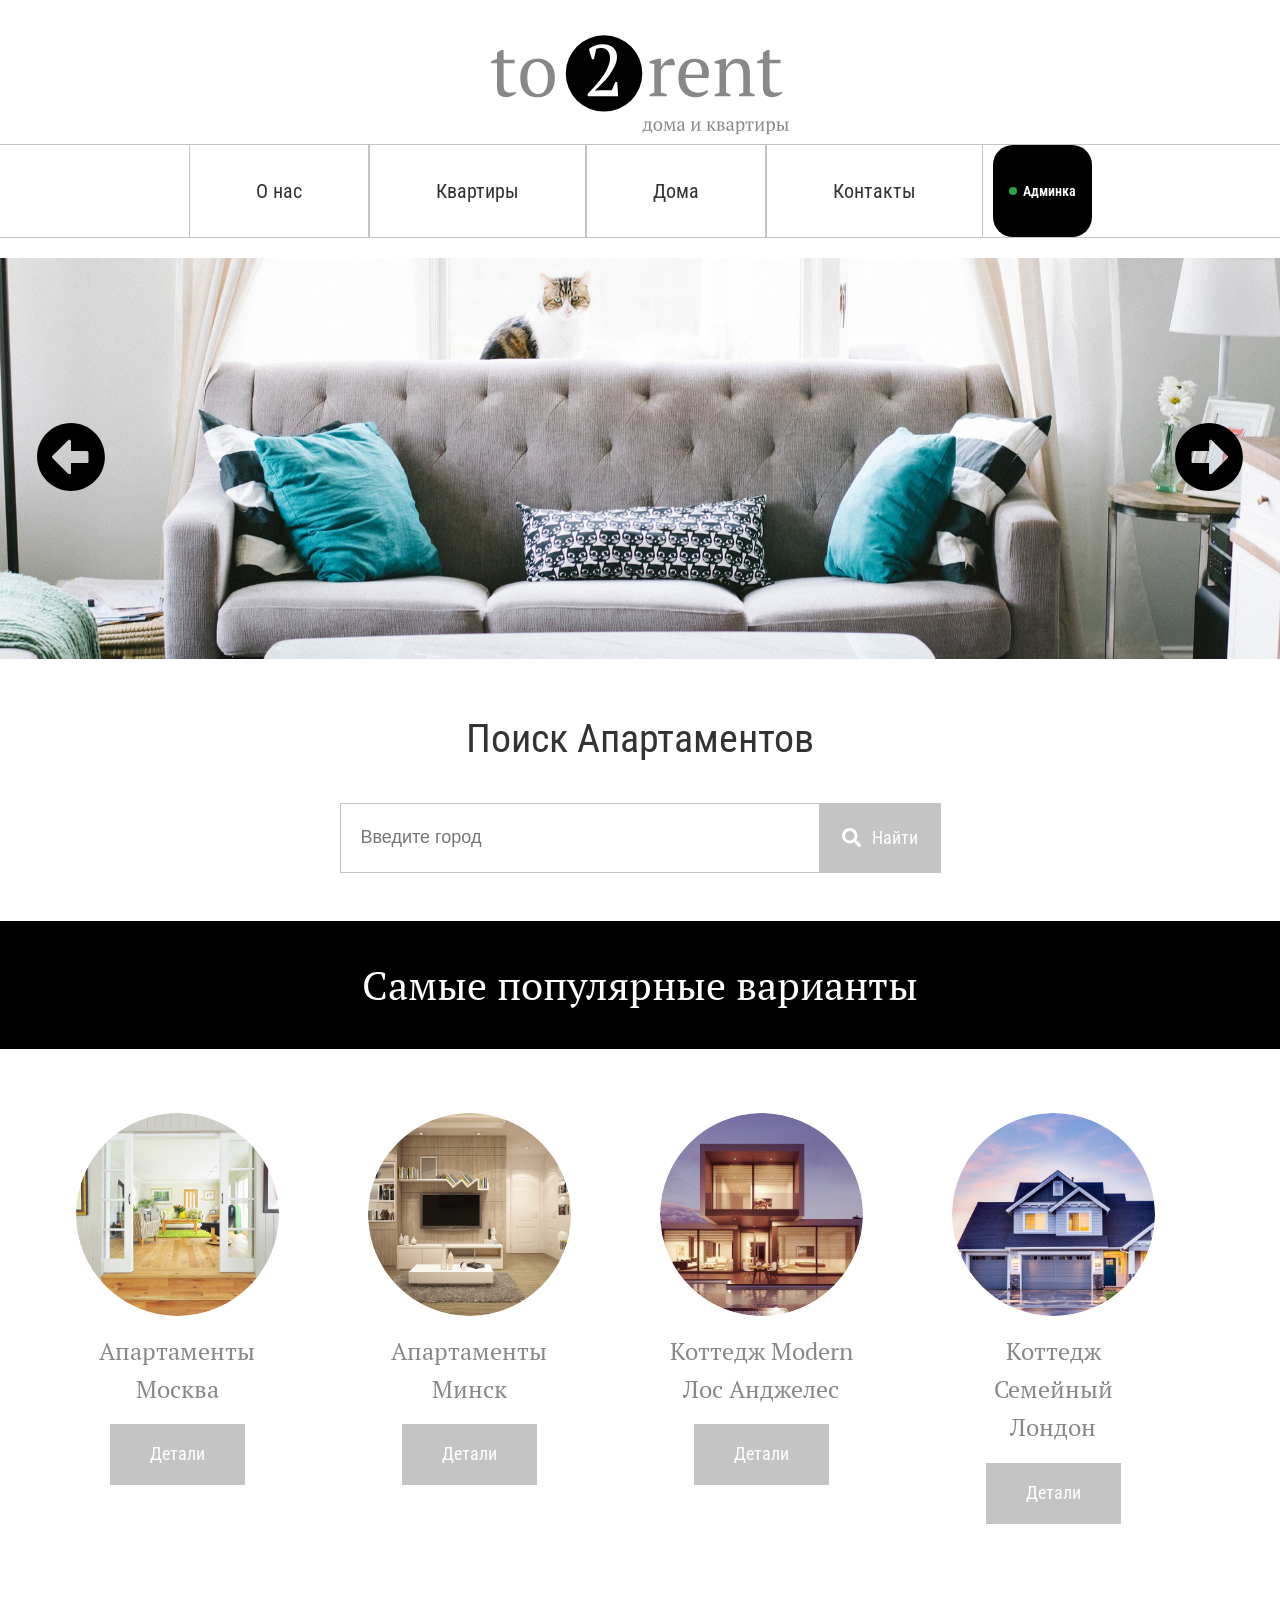
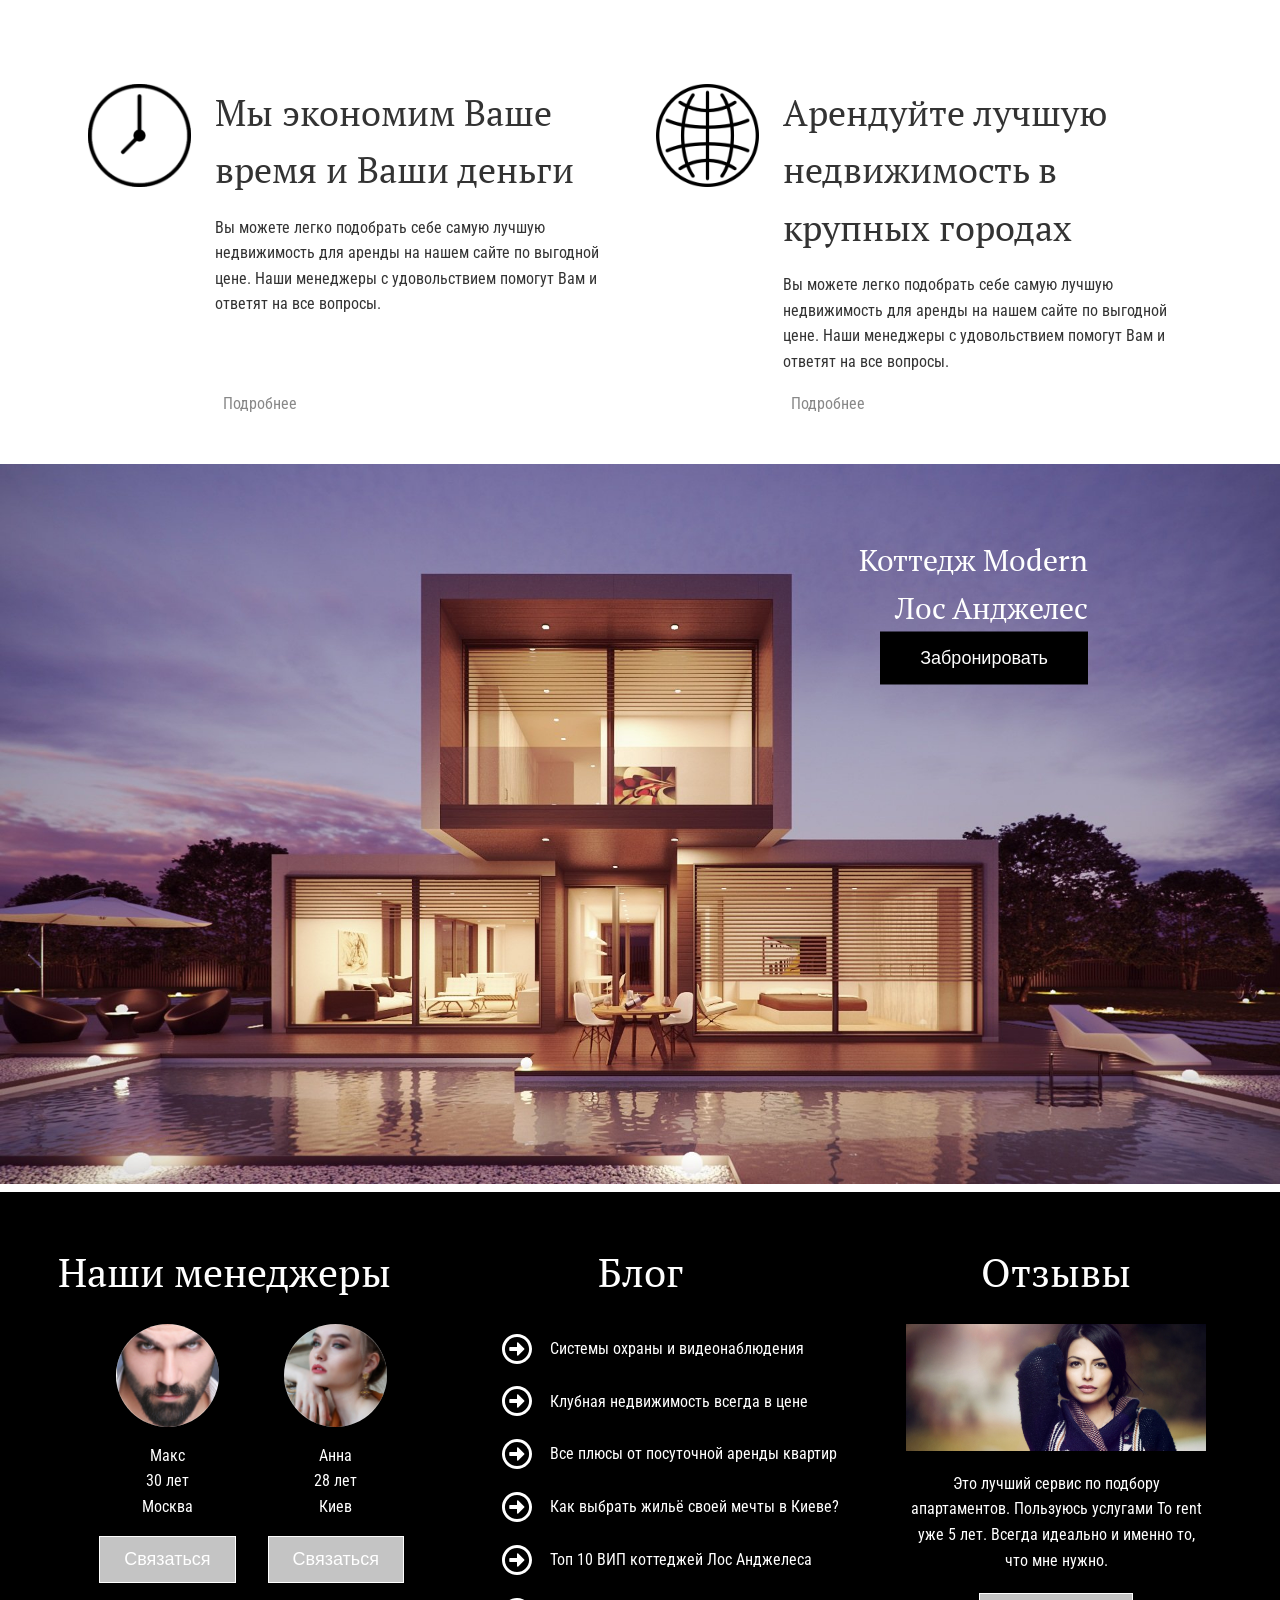
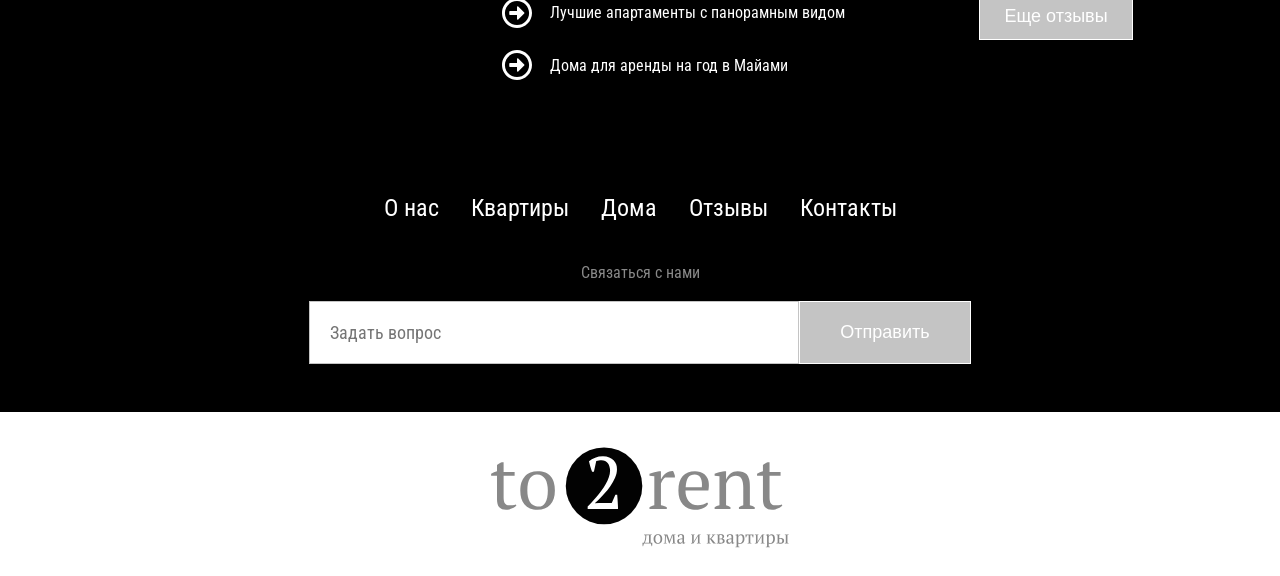
==== TO2RENT/index.html @ 05283715 "feat: complete real estate platform with C# ASP.NET Core microservice, PostgreSQL, Kafka, and Docker" ====
<!DOCTYPE html>
<html lang="ru">
<head>
    <meta charset="UTF-8">
    <meta name="viewport" content="width=device-width, initial-scale=1.0">
    <title>Домашняя страница</title>
    <link rel="stylesheet" href="Css/styles.css">
    <link rel="stylesheet" href="Css/interactive.css">
    <link rel="preconnect" href="https://fonts.googleapis.com">
    <link rel="preconnect" href="https://fonts.gstatic.com" crossorigin>
    <link href="https://fonts.googleapis.com/css2?family=PT+Serif:ital,wght@0,400;0,700;1,400;1,700&family=Roboto+Condensed:ital,wght@0,100..900;1,100..900&display=swap" rel="stylesheet">
</head>
<body>
    <header class="header">
        <a href="index.html" class="logo-link">
            <img src="Images/Logo.svg" alt="To Rent - Аренда недвижимости" class="logo">
        </a>
        <nav class="main-nav">
            <a href="Html-Pages/about.html" class="nav-link">О нас</a>
            <a href="Html-Pages/apartments.html" class="nav-link">Квартиры</a>
            <a href="Html-Pages/houses.html" class="nav-link">Дома</a>
            <a href="#contacts" class="nav-link">Контакты</a>
        </nav>
    </header>
    <main class="main-content">
        <section class="hero">
            <button class="slider-arrow slider-arrow--left" aria-label="Предыдущее изображение">
                <img src="Images/ArrLeft.svg" alt="">
            </button>
            <img src="Images/Terr1.jpg" alt="Аренда элитной недвижимости" class="hero-image" id="mainImage">
            <button class="slider-arrow slider-arrow--right" aria-label="Следующее изображение">
                <img src="Images/ArrRight.svg" alt="">
            </button>
        </section>
        <section class="search-section">
            <p class="section-title">Поиск Апартаментов</p>
            <div class="search-form">
                <input type="text" placeholder="Введите город" class="search-input">
                <button class="search-btn">Найти</button>
            </div>
        </section>
        <section class="popular-section">
            <h2 class="section-title section-title--dark">Самые популярные варианты</h2>
            <div class="properties-grid">
                <div class="property-card">
                    <div class="property-image-wrapper">
                        <img src="Images/Ellipse_1.jpg" alt="Апартаменты в Москве" class="property-image">
                    </div>
                    <h3 class="property-title">Апартаменты Москва</h3>
                    <a href="Html-Pages/about_home_mos.html" class="btn">Детали</a>
                </div>

                <div class="property-card">
                    <div class="property-image-wrapper">
                        <img src="Images/Ellipse_2.jpg" alt="Апартаменты в Киеве" class="property-image">
                    </div>
                    <h3 class="property-title">Апартаменты Минск</h3>
                    <a href="Html-Pages/about_home_min.html" class="btn">Детали</a>
                </div>

                <div class="property-card">
                    <div class="property-image-wrapper">
                        <img src="Images/Ellipse_4.jpg" alt="Современный коттедж в Лос Анджелесе" class="property-image">
                    </div>
                    <h3 class="property-title">Коттедж Modern Лос Анджелес</h3>
                    <a href="Html-Pages/about_house_los.html" class="btn">Детали</a>
                </div>

                <div class="property-card">
                    <div class="property-image-wrapper">
                        <img src="Images/Ellipse_3.jpg" alt="Семейный коттедж в Лондоне" class="property-image">
                    </div>
                    <h3 class="property-title">Коттедж Семейный Лондон</h3>
                    <a href="Html-Pages/about_house_lon.html" class="btn">Детали</a>
                </div>
            </div>
        </section>

        <section class="features-section">
            <div class="feature">
                <img src="Images/Clock.svg" alt="" class="feature-icon">
                <div class="feature-content">
                    <h3 class="feature-title">Мы экономим Ваше время и Ваши деньги</h3>
                    <p class="feature-text">Вы можете легко подобрать себе самую лучшую недвижимость для аренды на нашем сайте по выгодной цене. Наши менеджеры с удовольствием помогут Вам и ответят на все вопросы.</p>
                    <a href="Html-Pages/about.html" class="feature-link">
                        <img src="Images/Arrow.svg" alt="">
                        <span>Подробнее</span>
                    </a>
                </div>
            </div>
            
            <div class="feature">
                <img src="Images/World.svg" alt="" class="feature-icon">
                <div class="feature-content">
                    <h3 class="feature-title">Арендуйте лучшую недвижимость в крупных городах</h3>
                    <p class="feature-text">Вы можете легко подобрать себе самую лучшую недвижимость для аренды на нашем сайте по выгодной цене. Наши менеджеры с удовольствием помогут Вам и ответят на все вопросы.</p>
                    <a href="Html-Pages/about.html" class="feature-link">
                        <img src="Images/Arrow.svg" alt="">
                        <span>Подробнее</span>
                    </a>
                </div>
            </div>
        </section>

        <section class="highlight-property">
            <img src="Images/Modern_house.jpg" alt="Коттедж Modern Лос Анджелес" class="highlight-image">
            <div class="highlight-content">
                <h2 class="highlight-title">Коттедж Modern Лос Анджелес</h2>
                <button class="btn btn--highlight">Забронировать</button>
            </div>
        </section>

        <section class="info-section">
            <div class="managers-block" id="contacts">
                <h2 class="block-title">Наши менеджеры</h2>
                <div class="managers-flex">
                    <div class="manager">
                        <img src="Images/Maks1.jpg" alt="Макс" class="manager-photo">
                        <p class="manager-info">Макс 30 лет Москва</p>
                        <button class="btn btn--small">Связаться</button>
                    </div>
                    <div class="manager">
                        <img src="Images/Anna2.jpg" alt="Анна" class="manager-photo">
                        <p class="manager-info">Анна 28 лет Киев</p>
                        <button class="btn btn--small">Связаться</button>
                    </div>
                </div>
            </div>

            <div class="blog-block">
                <h2 class="block-title">Блог</h2>
                <ul class="blog-list">
                    <li class="blog-item"><a href="">Системы охраны и видеонаблюдения</a></li>
                    <li class="blog-item"><a href="">Клубная недвижимость всегда в цене</a></li>
                    <li class="blog-item"><a href="">Все плюсы от посуточной аренды квартир</a></li>
                    <li class="blog-item"><a href="">Как выбрать жильё своей мечты в Киеве?</a></li>
                    <li class="blog-item"><a href="">Топ 10 ВИП коттеджей Лос Анджелеса</a></li>
                    <li class="blog-item"><a href="">Лучшие апартаменты с панорамным видом</a></li>
                    <li class="blog-item"><a href="">Дома для аренды на год в Майами</a></li>
                </ul>
            </div>

            <div class="reviews-block">
                <h2 class="block-title">Отзывы</h2>
                <img src="Images/Comments.jpg" alt="Фото отзыва" class="review-image">
                <p class="review-text">Это лучший сервис по подбору апартаментов. Пользуюсь услугами To rent уже 5 лет. Всегда идеально и именно то, что мне нужно.</p>
                <a href="Html-Pages/comments.html"><button class="btn btn--small">Еще отзывы</button></a>
            </div>
        </section>

        <footer class="main-footer">
            <nav class="footer-nav">
                <ul class="footer-menu">
                    <li><a href="Html-Pages/about.html">О нас</a></li>
                    <li><a href="Html-Pages/apartments.html">Квартиры</a></li>
                    <li><a href="Html-Pages/houses.html">Дома</a></li>
                    <li><a href="Html-Pages/comments.html">Отзывы</a></li>
                    <li><a href="#contacts">Контакты</a></li>
                </ul>
            </nav>

            <div class="contact-form">
                <p class="form-title">Связаться с нами</p>
                <div class="form-group">
                    <input type="text" placeholder="Задать вопрос" class="form-input">
                    <button class="btn btn--contact">Отправить</button>
                </div>
            </div>
        </footer>
    </main>

    <footer class="copyright-footer">
        <a href="index.html" class="logo-link">
            <img src="Images/Logo.svg" alt="To Rent - Аренда недвижимости" class="logo">
        </a>
    </footer>

    <script src="JS/api-client.js"></script>
    <script src="JS/app-interactive.js"></script>
    <script src="JS/script.js"></script>
</body>
</html>
---- TO2RENT/Css/styles.css ----
* {
  box-sizing: border-box;
  margin: 0;
  padding: 0;
}

body {
  font-family: "Roboto Condensed", sans-serif;
  color: #333333;
  line-height: 1.6;
  max-width: 100vw;
  overflow-x: hidden;
}

img {
  max-width: 100%;
  height: auto;
}

a {
  text-decoration: none;
  color: inherit;
}

h1 {
  font-family: "PT Serif", serif;
  font-weight: 200;
}

h2 {
  font-family: "PT Serif", serif;
  font-weight: 200;
}

h3 {
  font-family: "PT Serif", serif;
  font-weight: 200;
}

h4 {
  font-family: "PT Serif", serif;
  font-weight: 200;
}

.section-title {
  font-size: 40px;
  text-align: center;
  margin-bottom: 32px;
}

.section-title--dark {
  background-color: #000000;
  color: white;
  padding: 32px 0;
}

.block-title {
  font-size: 40px;
  text-align: center;
  margin-bottom: 20px;
  color: white;
}

.btn {
  display: inline-block;
  padding: 16px 40px;
  background-color: #C4C4C4;
  color: white;
  border: none;
  cursor: pointer;
  font-size: 18px;
  transition: all 0.3s ease;
  text-align: center;
}
.btn:hover {
  background-color: #000000;
  color: white;
}
.btn:active {
  background-color: #000000;
  color: white;
}

.btn--small {
  padding: 12px 24px;
  border: 1px solid white;
}

.btn--highlight {
  background-color: #000000;
}
.btn--highlight:hover {
  background-color: white;
  color: #000000;
}
.btn--highlight:active {
  background-color: white;
  color: #000000;
}

.btn--contact {
  border: 1px solid white;
}

.header {
  padding: 20px 0;
  text-align: center;
}

.logo {
  width: 300px;
  max-width: 100%;
}

.main-nav {
  display: flex;
  justify-content: center;
  border-top: 1px solid #C4C4C4;
  border-bottom: 1px solid #C4C4C4;
}

.nav-link {
  padding: 30px 66px;
  text-align: center;
  color: #333333;
  font-size: 20px;
  border-left: 1px solid #C4C4C4;
  border-right: 1px solid #C4C4C4;
  transition: all 0.3s ease;
}
.nav-link:hover {
  background-color: #000000;
  color: white;
}
.nav-link:active {
  background-color: #000000;
  color: white;
}

.hero {
  position: relative;
  width: 100%;
  margin: 0 auto;
}

.hero-image {
  width: 100%;
  height: auto;
  display: block;
}

.slider-arrow {
  height: 110px;
  width: 110px;
  position: absolute;
  top: 50%;
  transform: translateY(-50%);
  background: transparent;
  border: none;
  cursor: pointer;
  z-index: 10;
  padding: 16px;
}

.slider-arrow--left {
  left: 16px;
}

.slider-arrow--right {
  right: 16px;
}

.nav-link.active {
  background-color: #000000;
  color: white !important;
}

.appart--card {
  transition: transform 0.3s;
}
.appart--card:hover {
  transform: translateY(-5px);
}

.search-section {
  padding: 48px 16px;
  text-align: center;
}

.search-form {
  display: flex;
  justify-content: center;
  max-width: 800px;
  margin: 0 auto;
}

.search-input {
  width: 60%;
  padding: 20px;
  border: 1px solid #C4C4C4;
  font-size: 18px;
}

.search-btn {
  font-family: "Roboto Condensed";
  font-size: 18px;
  color: white;
  width: 121px;
  height: 70px;
  background-color: #C4C4C4;
  border: none;
  cursor: pointer;
  display: flex;
  align-items: center;
  justify-content: center;
  padding: 10px;
  gap: 10px;
}
.search-btn::before {
  content: "";
  background-image: url(../Images/Lupa.svg);
  background-size: contain;
  background-repeat: no-repeat;
  width: 20px;
  height: 20px;
}
.search-btn:hover {
  background-color: #000000;
  width: 121px;
  height: 70px;
  color: white;
}
.search-btn:active {
  background-color: #000000;
  width: 121px;
  height: 70px;
  color: white;
}

.popular-section {
  padding-bottom: 48px;
}

.properties-grid {
  display: flex;
  gap: 32px;
  padding: 32px;
  max-width: 1200px;
  margin: 0 auto;
}

.property-card {
  display: flex;
  flex-direction: column;
  align-items: center;
  text-align: center;
  margin-bottom: 32px;
  width: 210px;
  margin-right: 50px;
}

.property-image-wrapper {
  width: 203px;
  height: 203px;
  border-radius: 50%;
  overflow: hidden;
  margin-bottom: 16px;
}

.property-image {
  width: 100%;
  height: 100%;
  -o-object-fit: cover;
     object-fit: cover;
}

.property-title {
  font-size: 24px;
  margin-bottom: 16px;
  color: #888888;
}

.features-section {
  display: grid;
  grid-template-columns: repeat(auto-fit, minmax(400px, 1fr));
  gap: 32px;
  padding: 48px;
  max-width: 1200px;
  margin: 0 auto;
}

.feature {
  display: flex;
  gap: 24px;
}

.feature-icon {
  width: 103px;
  height: 103px;
  flex-shrink: 0;
}

.feature-content {
  display: flex;
  flex-direction: column;
}

.feature-title {
  font-size: 36px;
  margin-bottom: 16px;
  width: 380px;
}

.feature-text {
  margin-bottom: 16px;
  color: #333333;
}

.feature-link {
  display: flex;
  align-items: center;
  color: #888888;
  margin-top: auto;
}
.feature-link img {
  margin-right: 8px;
}

.highlight-property {
  position: relative;
}

.highlight-content {
  position: absolute;
  top: 20%;
  right: 15%;
  transform: translateY(-50%);
  text-align: right;
  color: white;
}

.highlight-title {
  width: 250px;
  font-size: 30px;
}

.info-section {
  background-color: #000000;
  padding: 48px 16px;
  display: grid;
  grid-template-columns: repeat(auto-fit, minmax(400px, 1fr));
  max-width: auto;
  margin: 0 auto;
}

.managers-block {
  text-align: center;
}

.managers-flex {
  display: flex;
  gap: 32px;
  margin-top: 6px;
  margin-left: 20%;
}

.manager {
  display: flex;
  flex-direction: column;
  align-items: center;
}

.manager-photo {
  width: 103px;
  height: 103px;
  border-radius: 50%;
  -o-object-fit: cover;
     object-fit: cover;
  margin-bottom: 16px;
}

.manager-info {
  margin-bottom: 16px;
  color: white;
  width: 50px;
}

.blog-list {
  list-style: none;
  margin-left: 70px;
}

.blog-item {
  padding: 12px 0;
  background: url(../Images/Arrow_White.svg) no-repeat left center;
  padding-left: 48px;
  margin-bottom: 3.2px;
}
.blog-item a {
  color: white;
  transition: color 0.3s ease;
}
.blog-item a:hover {
  color: #C4C4C4;
}

.reviews-block {
  text-align: center;
}

.review-image {
  width: 100%;
  max-width: 300px;
  margin: 16px auto;
  display: block;
}

.review-text {
  color: white;
  margin-bottom: 24px;
  max-width: 300px;
  margin: 20px auto;
}

.main-footer {
  background-color: #000000;
  padding: 48px 16px;
  color: white;
}

.footer-menu {
  display: flex;
  justify-content: center;
  flex-wrap: wrap;
  list-style: none;
  margin-bottom: 32px;
  font-size: 24px;
}
.footer-menu li {
  margin: 0 16px;
}
.footer-menu a {
  color: white;
  transition: color 0.3s ease;
}
.footer-menu a:hover {
  color: #C4C4C4;
}

.contact-form {
  max-width: 700px;
  margin: 0 auto;
  text-align: center;
}

.form-title {
  color: #888888;
  margin-bottom: 16px;
}

.form-group {
  display: flex;
  justify-content: center;
}

.form-input {
  width: 70%;
  padding: 20px;
  border: 1px solid #C4C4C4;
  font-size: 18px;
  font-family: "Roboto Condensed";
}

.copyright-footer {
  padding: 20px 0;
  text-align: center;
}

.main_about {
  background-color: #000000;
  color: white;
  padding: 20px 100px;
}
.main_about h1 {
  text-align: center;
  font-size: 50px;
}

@media (max-width: 1024px) {
  .section-title {
    font-size: 32px;
  }
  .nav-link {
    padding: 24px 46px;
    font-size: 16px;
  }
  .properties-grid {
    grid-template-columns: repeat(2, 1fr);
  }
  .highlight-content {
    right: 5%;
  }
  .highlight-title {
    font-size: 32px;
  }
}
@media (max-width: 768px) {
  .properties-grid {
    display: grid;
    grid-column: auto;
    margin-left: 20%;
  }
  .slider-arrow {
    height: 80px;
    width: 80px;
  }
  .main-nav {
    flex-wrap: wrap;
  }
  .nav-link {
    flex: 1 0 50%;
    border-bottom: 1px solid #C4C4C4;
  }
  .search-form {
    flex-direction: column;
    align-items: center;
  }
  .search-input {
    width: 100%;
    margin-right: 0;
    margin-bottom: 16px;
  }
  .features-section {
    grid-template-columns: 1fr;
    padding: 32px 16px;
  }
  .feature {
    flex-direction: column;
    align-items: center;
    text-align: center;
  }
  .feature-title {
    margin-left: 30px;
  }
  .highlight-content {
    position: static;
    transform: none;
    text-align: center;
    padding: 32px;
    background-color: #000000;
  }
  .highlight-title {
    font-size: 28px;
    width: 250px;
    margin-left: 80px;
  }
  .info-section {
    grid-template-columns: 1fr;
  }
  .form-group {
    flex-direction: column;
    align-items: center;
  }
  .form-input {
    width: 100%;
    margin-right: 0;
    margin-bottom: 16px;
  }
  .manager {
    margin-left: 20px;
  }
}
@media (max-width: 420px) {
  .slider-arrow {
    height: 70px;
    width: 70px;
  }
  .section-title {
    font-size: 28px;
  }
  .nav-link {
    flex: 1 0 100%;
  }
  .properties-grid {
    grid-template-columns: 1fr;
  }
  .property-image-wrapper {
    width: 200px;
    height: 200px;
  }
  .footer-menu {
    flex-direction: column;
    align-items: center;
  }
  .footer-menu li {
    margin: 8px 0;
  }
  .managers-flex {
    margin-left: 10%;
  }
  .blog-list {
    margin-left: 20px;
  }
}/*# sourceMappingURL=styles.css.map */
---- TO2RENT/Css/interactive.css ----
/* TO2RENT Interactive & Dynamic UI Styles */

:root {
  --primary-black: #111111;
  --secondary-black: #1f1f1f;
  --accent-gold: #c5a059;
  --light-bg: #f8f9fa;
  --card-bg: #ffffff;
  --border-color: #e0e0e0;
  --text-main: #2b2b2b;
  --text-muted: #666666;
  --success: #28a745;
  --warning: #e0a800;
  --danger: #dc3545;
  --info: #17a2b8;
  --radius-lg: 20px;
  --radius-md: 12px;
  --radius-sm: 6px;
  --shadow-sm: 0 4px 12px rgba(0, 0, 0, 0.05);
  --shadow-md: 0 8px 24px rgba(0, 0, 0, 0.1);
  --shadow-lg: 0 16px 40px rgba(0, 0, 0, 0.18);
}

/* ==========================================================================
   Toast Notifications
   ========================================================================== */
.toast-container {
  position: fixed;
  top: 24px;
  right: 24px;
  z-index: 10000;
  display: flex;
  flex-direction: column;
  gap: 12px;
  pointer-events: none;
}

.toast {
  pointer-events: auto;
  min-width: 320px;
  max-width: 440px;
  background: #ffffff;
  color: var(--text-main);
  padding: 16px 20px;
  border-radius: var(--radius-md);
  box-shadow: var(--shadow-lg);
  display: flex;
  align-items: flex-start;
  gap: 14px;
  border-left: 5px solid var(--primary-black);
  animation: toastIn 0.35s cubic-bezier(0.16, 1, 0.3, 1) forwards;
  transition: all 0.3s ease;
}

.toast.toast-hiding {
  opacity: 0;
  transform: translateX(60px);
}

.toast--success {
  border-left-color: var(--success);
}
.toast--error {
  border-left-color: var(--danger);
}
.toast--info {
  border-left-color: var(--info);
}

.toast-icon {
  font-size: 20px;
  line-height: 1;
}
.toast-body {
  flex: 1;
}
.toast-title {
  font-weight: 700;
  font-size: 15px;
  margin-bottom: 4px;
  color: var(--primary-black);
}
.toast-message {
  font-size: 13.5px;
  color: var(--text-muted);
  line-height: 1.4;
}
.toast-close {
  background: transparent;
  border: none;
  font-size: 18px;
  color: #999;
  cursor: pointer;
  padding: 0 4px;
  line-height: 1;
}
.toast-close:hover {
  color: #000;
}

@keyframes toastIn {
  from {
    opacity: 0;
    transform: translateY(-20px) scale(0.95);
  }
  to {
    opacity: 1;
    transform: translateY(0) scale(1);
  }
}

/* ==========================================================================
   Modals
   ========================================================================== */
.modal-overlay {
  position: fixed;
  inset: 0;
  background-color: rgba(0, 0, 0, 0.65);
  backdrop-filter: blur(5px);
  -webkit-backdrop-filter: blur(5px);
  z-index: 9990;
  display: flex;
  align-items: center;
  justify-content: center;
  padding: 20px;
  opacity: 0;
  pointer-events: none;
  transition: opacity 0.3s ease;
}

.modal-overlay.active {
  opacity: 1;
  pointer-events: auto;
}

.modal-dialog {
  background: #ffffff;
  border-radius: var(--radius-lg);
  max-width: 620px;
  width: 100%;
  max-height: 90vh;
  overflow-y: auto;
  box-shadow: var(--shadow-lg);
  position: relative;
  transform: translateY(20px) scale(0.97);
  transition: all 0.3s cubic-bezier(0.16, 1, 0.3, 1);
  padding: 36px 40px;
}

.modal-overlay.active .modal-dialog {
  transform: translateY(0) scale(1);
}

.modal-dialog--wide {
  max-width: 1100px;
}

.modal-close-btn {
  position: absolute;
  top: 20px;
  right: 24px;
  background: #f0f0f0;
  border: none;
  width: 36px;
  height: 36px;
  border-radius: 50%;
  font-size: 20px;
  color: #444;
  cursor: pointer;
  display: flex;
  align-items: center;
  justify-content: center;
  transition: all 0.2s ease;
}

.modal-close-btn:hover {
  background: #000;
  color: #fff;
  transform: rotate(90deg);
}

.modal-title {
  font-family: "PT Serif", serif;
  font-size: 28px;
  font-weight: 700;
  color: var(--primary-black);
  margin-bottom: 8px;
}

.modal-subtitle {
  color: var(--text-muted);
  font-size: 15px;
  margin-bottom: 24px;
}

/* Modal Property Preview Badge */
.property-preview-card {
  background: #f7f7f7;
  border: 1px solid var(--border-color);
  border-radius: var(--radius-md);
  padding: 14px 18px;
  display: flex;
  align-items: center;
  gap: 16px;
  margin-bottom: 22px;
}

.property-preview-card img {
  width: 72px;
  height: 54px;
  border-radius: var(--radius-sm);
  object-fit: cover;
}

.property-preview-info h4 {
  font-size: 17px;
  font-weight: 700;
  color: var(--primary-black);
  margin-bottom: 2px;
}

.property-preview-info .preview-price {
  font-size: 15px;
  font-weight: 600;
  color: #111;
}

/* Modal Form Controls */
.form-grid {
  display: grid;
  grid-template-columns: 1fr 1fr;
  gap: 16px;
}

.form-group-full {
  grid-column: 1 / -1;
}

.input-label {
  display: block;
  font-size: 13.5px;
  font-weight: 600;
  color: #333;
  margin-bottom: 6px;
}

.input-field {
  width: 100%;
  padding: 12px 14px;
  border: 1px solid #d4d4d4;
  border-radius: var(--radius-sm);
  font-size: 15px;
  font-family: "Roboto Condensed", sans-serif;
  color: #111;
  background: #fff;
  transition: border-color 0.2s, box-shadow 0.2s;
}

.input-field:focus {
  border-color: #000;
  outline: none;
  box-shadow: 0 0 0 3px rgba(0, 0, 0, 0.08);
}

textarea.input-field {
  resize: vertical;
  min-height: 80px;
}

.price-summary-box {
  background: #fbfbfb;
  border: 1px dashed #ccc;
  border-radius: var(--radius-sm);
  padding: 14px 18px;
  margin: 18px 0;
  display: flex;
  justify-content: space-between;
  align-items: center;
}

.price-summary-label {
  font-size: 14px;
  color: var(--text-muted);
}
.price-summary-value {
  font-size: 22px;
  font-weight: 700;
  color: #000;
}

.modal-submit-btn {
  width: 100%;
  padding: 15px 24px;
  background-color: #000000;
  color: #ffffff;
  border: none;
  border-radius: var(--radius-sm);
  font-size: 17px;
  font-weight: 700;
  cursor: pointer;
  transition: all 0.2s ease;
  margin-top: 8px;
}

.modal-submit-btn:hover {
  background-color: #333333;
  transform: translateY(-1px);
}

.modal-submit-btn:active {
  transform: translateY(1px);
}

/* ==========================================================================
   Filter & Search Toolbar (apartments.html, houses.html)
   ========================================================================== */
.catalog-toolbar {
  max-width: 1800px;
  margin: 20px auto 30px;
  padding: 24px 30px;
  background: #ffffff;
  border-radius: var(--radius-md);
  box-shadow: var(--shadow-sm);
  border: 1px solid var(--border-color);
}

.filter-grid {
  display: grid;
  grid-template-columns: 2fr 1fr 1fr 1.5fr 1fr auto;
  gap: 16px;
  align-items: flex-end;
}

@media (max-width: 1200px) {
  .filter-grid {
    grid-template-columns: 1fr 1fr 1fr;
  }
}

@media (max-width: 768px) {
  .filter-grid {
    grid-template-columns: 1fr;
  }
}

.filter-item {
  display: flex;
  flex-direction: column;
}

.filter-label {
  font-size: 13px;
  font-weight: 600;
  text-transform: uppercase;
  letter-spacing: 0.5px;
  color: #666;
  margin-bottom: 6px;
}

.filter-control {
  padding: 11px 14px;
  border: 1px solid #ccc;
  border-radius: var(--radius-sm);
  font-size: 15px;
  font-family: "Roboto Condensed", sans-serif;
  background: #fff;
  color: #111;
  transition: all 0.2s ease;
}

.filter-control:focus {
  outline: none;
  border-color: #000;
  box-shadow: 0 0 0 2px rgba(0, 0, 0, 0.08);
}

.price-inputs-row {
  display: flex;
  align-items: center;
  gap: 8px;
}

.price-inputs-row input {
  width: 50%;
}

.price-inputs-row span {
  color: #888;
}

.btn-filter-reset {
  padding: 11px 20px;
  background: #f0f0f0;
  border: 1px solid #ddd;
  border-radius: var(--radius-sm);
  cursor: pointer;
  font-size: 14px;
  font-weight: 600;
  transition: all 0.2s ease;
  white-space: nowrap;
}

.btn-filter-reset:hover {
  background: #000;
  color: #fff;
  border-color: #000;
}

.catalog-status-bar {
  display: flex;
  justify-content: space-between;
  align-items: center;
  margin-top: 18px;
  padding-top: 14px;
  border-top: 1px solid #eee;
  font-size: 14px;
  color: #666;
}

.catalog-count-badge {
  font-weight: 700;
  color: #000;
}

.empty-catalog-message {
  grid-column: 1 / -1;
  text-align: center;
  padding: 60px 20px;
  background: #fff;
  border-radius: var(--radius-md);
  box-shadow: var(--shadow-sm);
  border: 1px dashed #ccc;
}

.empty-catalog-message h3 {
  font-size: 24px;
  margin-bottom: 10px;
  color: #333;
}

.empty-catalog-message p {
  color: #777;
  font-size: 16px;
  margin-bottom: 20px;
}

/* ==========================================================================
   Admin Navigation Link & Header Enhancements
   ========================================================================== */
.admin-nav-link {
  display: inline-flex;
  align-items: center;
  gap: 6px;
  background: #000000;
  color: #ffffff !important;
  padding: 8px 16px !important;
  border-radius: 20px;
  font-weight: 600;
  font-size: 14px !important;
  transition: all 0.2s ease;
  margin-left: 10px;
}

.admin-nav-link:hover {
  background: #444444;
  transform: translateY(-2px);
  box-shadow: 0 4px 10px rgba(0, 0, 0, 0.2);
}

.admin-badge-dot {
  width: 8px;
  height: 8px;
  background: #28a745;
  border-radius: 50%;
  display: inline-block;
}

/* ==========================================================================
   Admin Dashboard Page / Modal Styles
   ========================================================================== */
.admin-container {
  max-width: 1400px;
  margin: 30px auto 60px;
  padding: 0 20px;
}

.admin-header {
  display: flex;
  justify-content: space-between;
  align-items: center;
  margin-bottom: 30px;
  padding-bottom: 20px;
  border-bottom: 1px solid #ddd;
}

.admin-header h1 {
  font-size: 36px;
  font-weight: 700;
  color: #000;
}

.admin-stats-grid {
  display: grid;
  grid-template-columns: repeat(auto-fit, minmax(220px, 1fr));
  gap: 20px;
  margin-bottom: 36px;
}

.stat-card {
  background: #ffffff;
  border-radius: var(--radius-md);
  padding: 24px;
  border: 1px solid var(--border-color);
  box-shadow: var(--shadow-sm);
  display: flex;
  flex-direction: column;
  transition: transform 0.2s, box-shadow 0.2s;
}

.stat-card:hover {
  transform: translateY(-3px);
  box-shadow: var(--shadow-md);
}

.stat-label {
  font-size: 13.5px;
  font-weight: 600;
  color: var(--text-muted);
  text-transform: uppercase;
  letter-spacing: 0.5px;
  margin-bottom: 8px;
}

.stat-value {
  font-size: 32px;
  font-weight: 800;
  color: var(--primary-black);
  line-height: 1.1;
}

.stat-desc {
  font-size: 12px;
  color: #888;
  margin-top: 6px;
}

/* Admin Tabs */
.admin-tabs {
  display: flex;
  gap: 12px;
  border-bottom: 2px solid #eee;
  margin-bottom: 24px;
  overflow-x: auto;
}

.admin-tab-btn {
  padding: 12px 24px;
  background: transparent;
  border: none;
  border-bottom: 3px solid transparent;
  font-size: 16px;
  font-weight: 700;
  font-family: "Roboto Condensed", sans-serif;
  color: #666;
  cursor: pointer;
  transition: all 0.2s ease;
  white-space: nowrap;
}

.admin-tab-btn:hover {
  color: #000;
}

.admin-tab-btn.active {
  color: #000;
  border-bottom-color: #000;
}

.admin-tab-content {
  display: none;
  animation: fadeIn 0.3s ease forwards;
}

.admin-tab-content.active {
  display: block;
}

@keyframes fadeIn {
  from { opacity: 0; transform: translateY(6px); }
  to { opacity: 1; transform: translateY(0); }
}

/* Data Tables */
.admin-table-wrapper {
  background: #ffffff;
  border-radius: var(--radius-md);
  border: 1px solid var(--border-color);
  box-shadow: var(--shadow-sm);
  overflow-x: auto;
}

.admin-table {
  width: 100%;
  border-collapse: collapse;
  text-align: left;
  font-size: 14.5px;
}

.admin-table th {
  background: #fafafa;
  color: #555;
  font-weight: 700;
  padding: 14px 18px;
  border-bottom: 1px solid #e0e0e0;
  white-space: nowrap;
}

.admin-table td {
  padding: 14px 18px;
  border-bottom: 1px solid #f0f0f0;
  vertical-align: middle;
}

.admin-table tr:hover td {
  background: #fbfbfb;
}

/* Status Badges */
.badge {
  display: inline-block;
  padding: 4px 10px;
  border-radius: 12px;
  font-size: 12px;
  font-weight: 700;
  text-transform: uppercase;
  letter-spacing: 0.5px;
}

.badge--pending {
  background: #fff3cd;
  color: #856404;
}
.badge--confirmed {
  background: #d4edda;
  color: #155724;
}
.badge--cancelled {
  background: #f8d7da;
  color: #721c24;
}
.badge--completed {
  background: #e2e3e5;
  color: #383d41;
}
.badge--new {
  background: #cce5ff;
  color: #004085;
}
.badge--processed {
  background: #d4edda;
  color: #155724;
}

/* Action Buttons inside tables */
.btn-action-group {
  display: flex;
  gap: 8px;
}

.btn-sm-action {
  padding: 6px 12px;
  border-radius: var(--radius-sm);
  font-size: 13px;
  font-weight: 600;
  border: 1px solid #ccc;
  background: #fff;
  cursor: pointer;
  transition: all 0.2s ease;
}

.btn-sm-action:hover {
  background: #000;
  color: #fff;
  border-color: #000;
}

.btn-sm-action--danger:hover {
  background: var(--danger);
  border-color: var(--danger);
  color: #fff;
}

.btn-sm-action--success:hover {
  background: var(--success);
  border-color: var(--success);
  color: #fff;
}

/* Catalog add property form inside admin */
.admin-section-header {
  display: flex;
  justify-content: space-between;
  align-items: center;
  margin-bottom: 18px;
}

.btn-add-property {
  padding: 10px 20px;
  background: #000;
  color: #fff;
  border: none;
  border-radius: var(--radius-sm);
  cursor: pointer;
  font-weight: 700;
  font-size: 14px;
}
.btn-add-property:hover {
  background: #333;
}
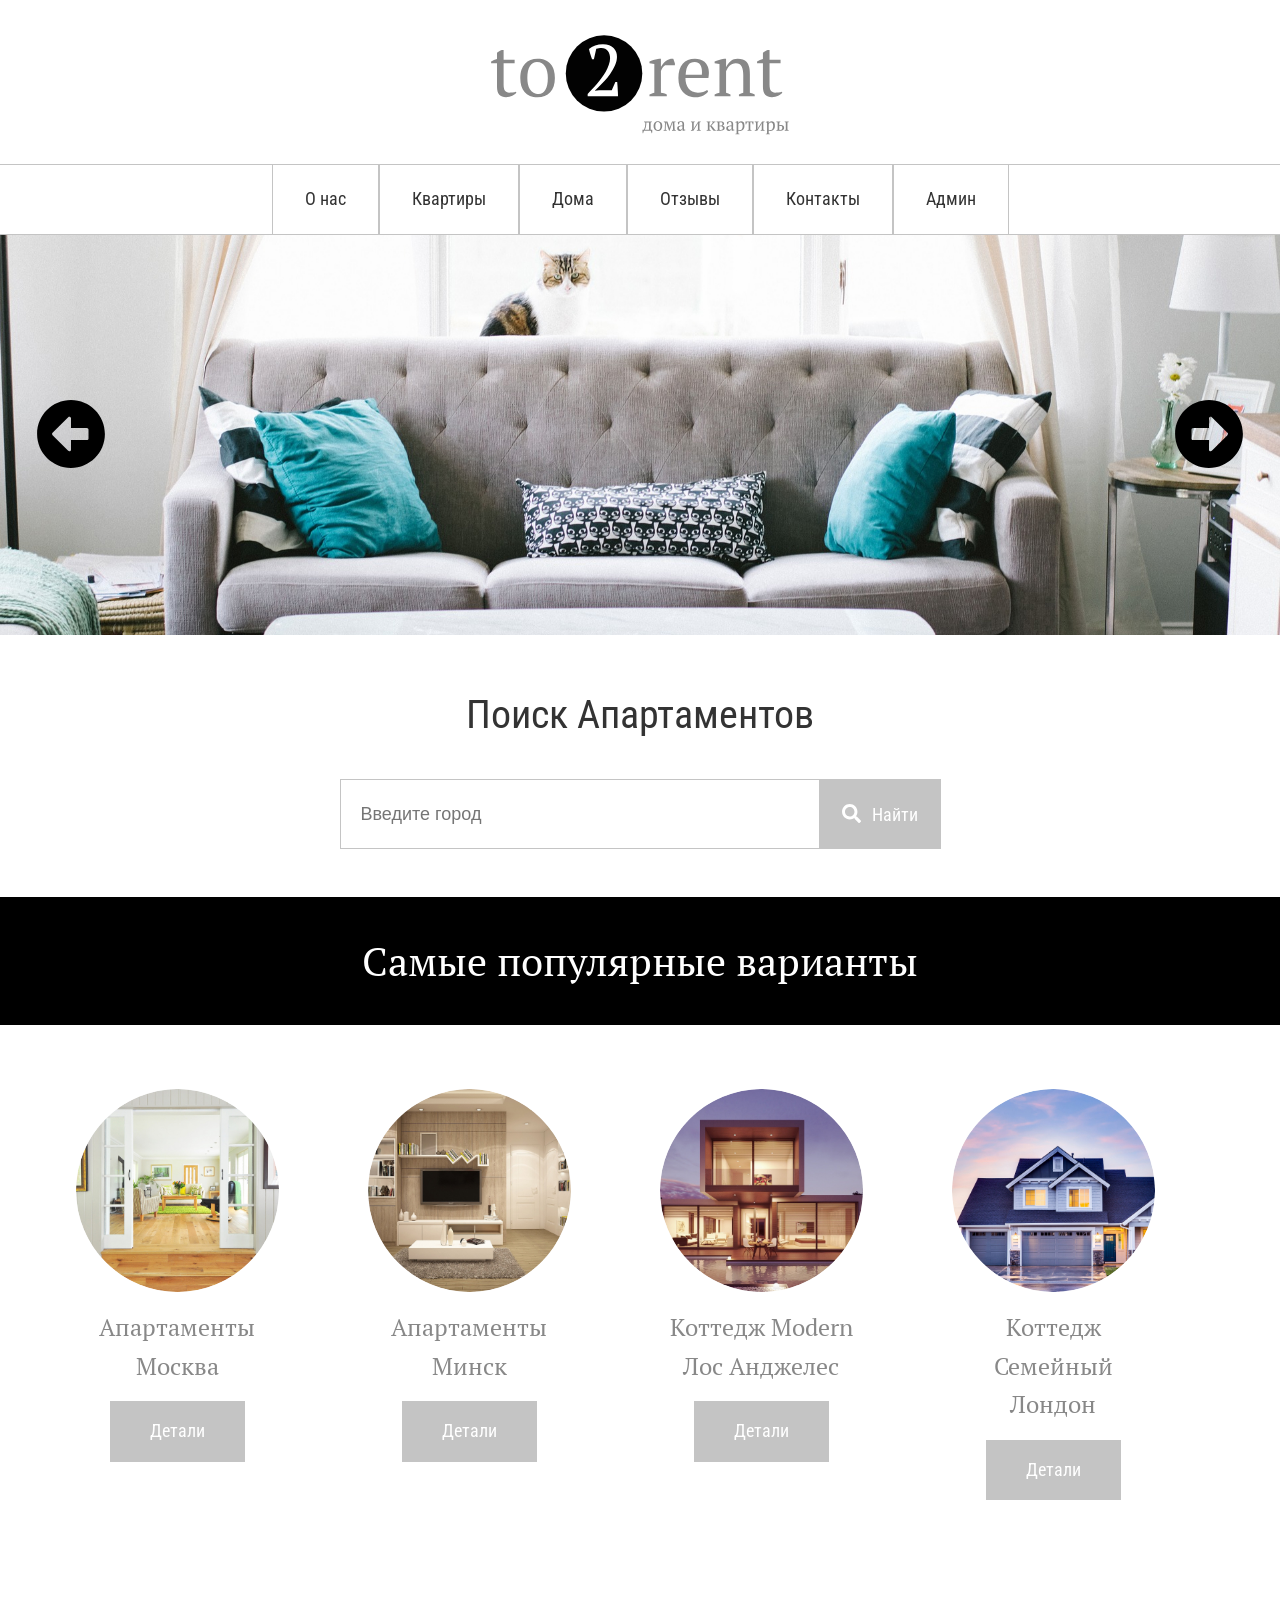
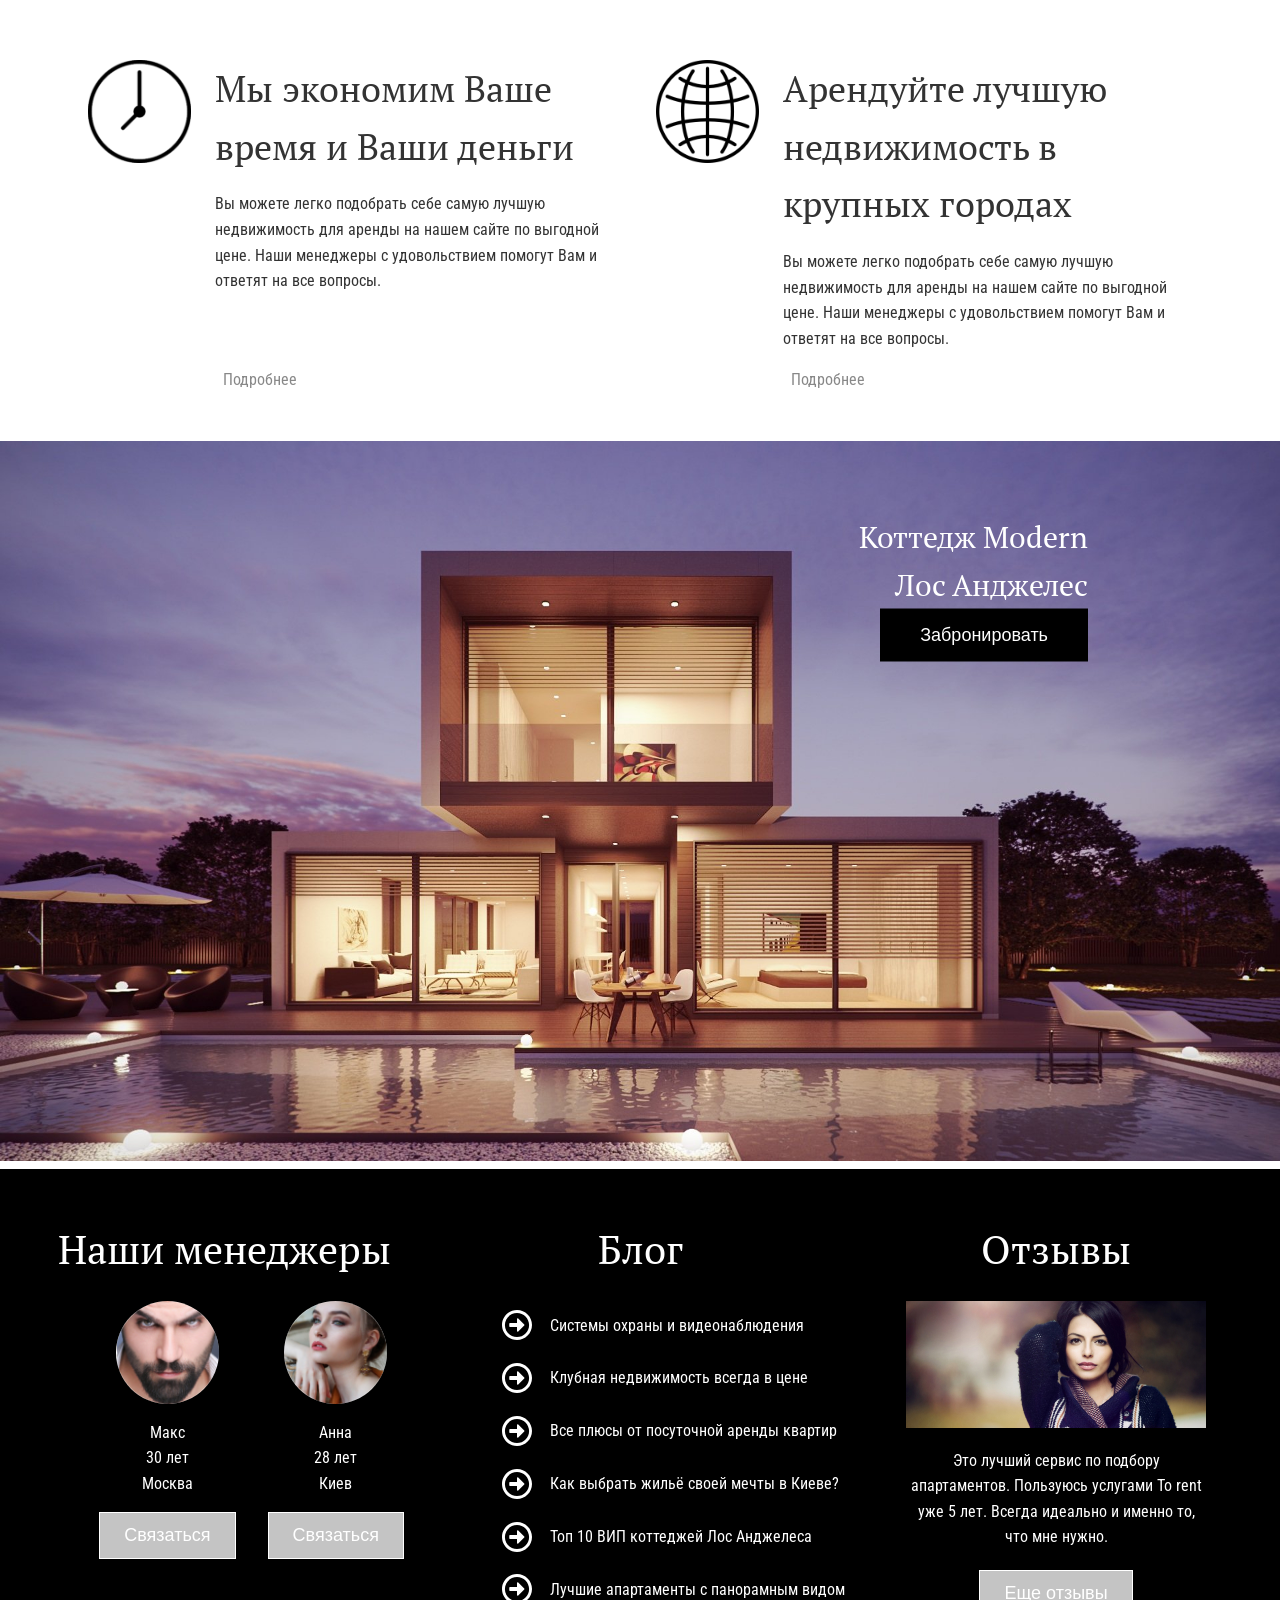
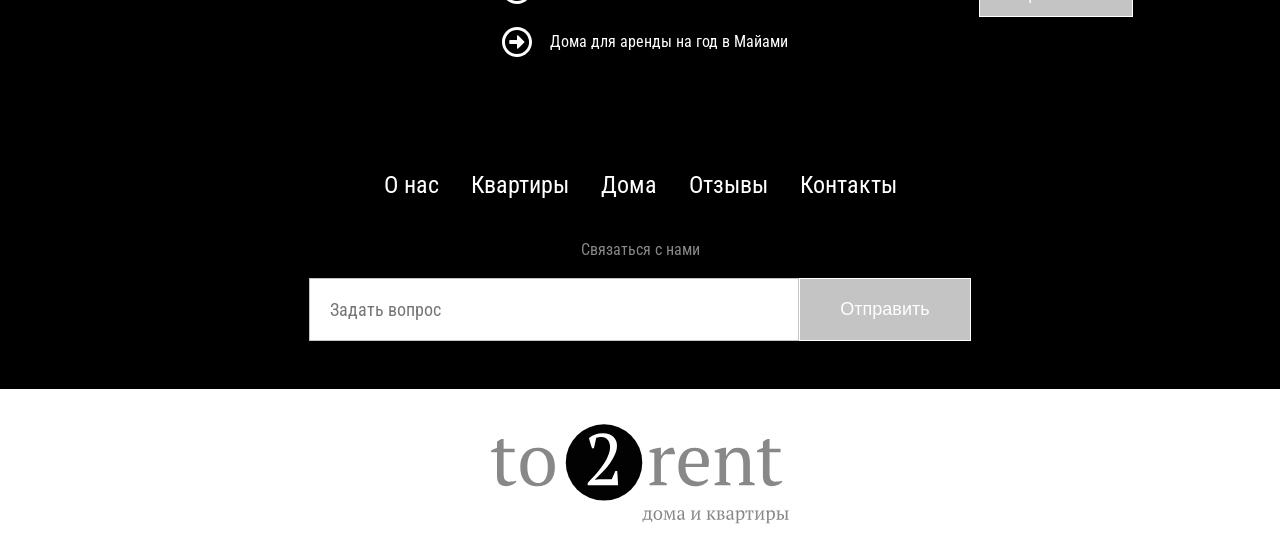
==== commit c54a754e: "fix: remove all emojis, fix startup resilience, and standardize responsive layout across all pages" ====
--- a/TO2RENT/index.html
+++ b/TO2RENT/index.html
@@ -15,13 +15,15 @@
         <a href="index.html" class="logo-link">
             <img src="Images/Logo.svg" alt="To Rent - Аренда недвижимости" class="logo">
         </a>
-        <nav class="main-nav">
-            <a href="Html-Pages/about.html" class="nav-link">О нас</a>
-            <a href="Html-Pages/apartments.html" class="nav-link">Квартиры</a>
-            <a href="Html-Pages/houses.html" class="nav-link">Дома</a>
-            <a href="#contacts" class="nav-link">Контакты</a>
-        </nav>
     </header>
+    <nav class="main-nav">
+        <a href="Html-Pages/about.html" class="nav-link">О нас</a>
+        <a href="Html-Pages/apartments.html" class="nav-link">Квартиры</a>
+        <a href="Html-Pages/houses.html" class="nav-link">Дома</a>
+        <a href="Html-Pages/comments.html" class="nav-link">Отзывы</a>
+        <a href="#contacts" class="nav-link">Контакты</a>
+        <a href="Html-Pages/admin.html" class="nav-link">Админ</a>
+    </nav>
     <main class="main-content">
         <section class="hero">
             <button class="slider-arrow slider-arrow--left" aria-label="Предыдущее изображение">
--- a/TO2RENT/Css/styles.css
+++ b/TO2RENT/Css/styles.css
@@ -117,16 +117,22 @@
   justify-content: center;
   border-top: 1px solid #C4C4C4;
   border-bottom: 1px solid #C4C4C4;
+  background-color: #FFFFFF;
+  flex-wrap: wrap;
 }
 
 .nav-link {
-  padding: 30px 66px;
+  padding: 20px clamp(16px, 2.5vw, 48px);
   text-align: center;
   color: #333333;
-  font-size: 20px;
+  font-size: 18px;
   border-left: 1px solid #C4C4C4;
   border-right: 1px solid #C4C4C4;
-  transition: all 0.3s ease;
+  transition: all 0.25s ease;
+  display: flex;
+  align-items: center;
+  justify-content: center;
+  white-space: nowrap;
 }
 .nav-link:hover {
   background-color: #000000;
--- a/TO2RENT/Css/interactive.css
+++ b/TO2RENT/Css/interactive.css
@@ -1,28 +1,19 @@
-/* TO2RENT Interactive & Dynamic UI Styles */
+/* TO2RENT - Interactive & Administration Styles (Monochrome & Minimalist) */
 
 :root {
   --primary-black: #111111;
-  --secondary-black: #1f1f1f;
-  --accent-gold: #c5a059;
+  --secondary-black: #222222;
   --light-bg: #f8f9fa;
-  --card-bg: #ffffff;
-  --border-color: #e0e0e0;
+  --border-color: #dcdcdc;
   --text-main: #2b2b2b;
   --text-muted: #666666;
-  --success: #28a745;
-  --warning: #e0a800;
-  --danger: #dc3545;
-  --info: #17a2b8;
-  --radius-lg: 20px;
-  --radius-md: 12px;
-  --radius-sm: 6px;
-  --shadow-sm: 0 4px 12px rgba(0, 0, 0, 0.05);
-  --shadow-md: 0 8px 24px rgba(0, 0, 0, 0.1);
-  --shadow-lg: 0 16px 40px rgba(0, 0, 0, 0.18);
+  --radius-lg: 16px;
+  --radius-md: 10px;
+  --radius-sm: 4px;
 }
 
 /* ==========================================================================
-   Toast Notifications
+   Toast Notifications (Clean & Minimalist, No Emojis)
    ========================================================================== */
 .toast-container {
   position: fixed;
@@ -42,35 +33,32 @@
   background: #ffffff;
   color: var(--text-main);
   padding: 16px 20px;
-  border-radius: var(--radius-md);
-  box-shadow: var(--shadow-lg);
+  border-radius: var(--radius-sm);
+  box-shadow: 0 10px 30px rgba(0, 0, 0, 0.15);
   display: flex;
   align-items: flex-start;
   gap: 14px;
-  border-left: 5px solid var(--primary-black);
-  animation: toastIn 0.35s cubic-bezier(0.16, 1, 0.3, 1) forwards;
-  transition: all 0.3s ease;
+  border: 1px solid #000000;
+  border-left: 6px solid #000000;
+  animation: toastIn 0.3s cubic-bezier(0.16, 1, 0.3, 1) forwards;
+  transition: all 0.25s ease;
 }
 
 .toast.toast-hiding {
   opacity: 0;
-  transform: translateX(60px);
+  transform: translateX(40px);
 }
 
 .toast--success {
-  border-left-color: var(--success);
+  border-left-color: #28a745;
 }
 .toast--error {
-  border-left-color: var(--danger);
+  border-left-color: #dc3545;
 }
 .toast--info {
-  border-left-color: var(--info);
-}
-
-.toast-icon {
-  font-size: 20px;
-  line-height: 1;
-}
+  border-left-color: #111111;
+}
+
 .toast-body {
   flex: 1;
 }
@@ -78,7 +66,7 @@
   font-weight: 700;
   font-size: 15px;
   margin-bottom: 4px;
-  color: var(--primary-black);
+  color: #000000;
 }
 .toast-message {
   font-size: 13.5px;
@@ -88,7 +76,7 @@
 .toast-close {
   background: transparent;
   border: none;
-  font-size: 18px;
+  font-size: 20px;
   color: #999;
   cursor: pointer;
   padding: 0 4px;
@@ -101,11 +89,11 @@
 @keyframes toastIn {
   from {
     opacity: 0;
-    transform: translateY(-20px) scale(0.95);
+    transform: translateY(-16px);
   }
   to {
     opacity: 1;
-    transform: translateY(0) scale(1);
+    transform: translateY(0);
   }
 }
 
@@ -116,8 +104,8 @@
   position: fixed;
   inset: 0;
   background-color: rgba(0, 0, 0, 0.65);
-  backdrop-filter: blur(5px);
-  -webkit-backdrop-filter: blur(5px);
+  backdrop-filter: blur(4px);
+  -webkit-backdrop-filter: blur(4px);
   z-index: 9990;
   display: flex;
   align-items: center;
@@ -125,7 +113,7 @@
   padding: 20px;
   opacity: 0;
   pointer-events: none;
-  transition: opacity 0.3s ease;
+  transition: opacity 0.25s ease;
 }
 
 .modal-overlay.active {
@@ -135,24 +123,25 @@
 
 .modal-dialog {
   background: #ffffff;
-  border-radius: var(--radius-lg);
-  max-width: 620px;
+  border-radius: var(--radius-md);
+  max-width: 600px;
   width: 100%;
   max-height: 90vh;
   overflow-y: auto;
-  box-shadow: var(--shadow-lg);
+  box-shadow: 0 16px 48px rgba(0, 0, 0, 0.2);
   position: relative;
-  transform: translateY(20px) scale(0.97);
-  transition: all 0.3s cubic-bezier(0.16, 1, 0.3, 1);
+  transform: translateY(16px);
+  transition: all 0.25s cubic-bezier(0.16, 1, 0.3, 1);
   padding: 36px 40px;
+  border: 1px solid #dcdcdc;
 }
 
 .modal-overlay.active .modal-dialog {
-  transform: translateY(0) scale(1);
+  transform: translateY(0);
 }
 
 .modal-dialog--wide {
-  max-width: 1100px;
+  max-width: 1050px;
 }
 
 .modal-close-btn {
@@ -161,11 +150,11 @@
   right: 24px;
   background: #f0f0f0;
   border: none;
-  width: 36px;
-  height: 36px;
+  width: 32px;
+  height: 32px;
   border-radius: 50%;
   font-size: 20px;
-  color: #444;
+  color: #333;
   cursor: pointer;
   display: flex;
   align-items: center;
@@ -176,7 +165,6 @@
 .modal-close-btn:hover {
   background: #000;
   color: #fff;
-  transform: rotate(90deg);
 }
 
 .modal-title {
@@ -184,36 +172,35 @@
   font-size: 28px;
   font-weight: 700;
   color: var(--primary-black);
-  margin-bottom: 8px;
+  margin-bottom: 6px;
 }
 
 .modal-subtitle {
   color: var(--text-muted);
-  font-size: 15px;
-  margin-bottom: 24px;
-}
-
-/* Modal Property Preview Badge */
+  font-size: 14.5px;
+  margin-bottom: 22px;
+}
+
 .property-preview-card {
   background: #f7f7f7;
   border: 1px solid var(--border-color);
-  border-radius: var(--radius-md);
-  padding: 14px 18px;
+  border-radius: var(--radius-sm);
+  padding: 12px 16px;
   display: flex;
   align-items: center;
   gap: 16px;
-  margin-bottom: 22px;
+  margin-bottom: 20px;
 }
 
 .property-preview-card img {
-  width: 72px;
-  height: 54px;
-  border-radius: var(--radius-sm);
+  width: 70px;
+  height: 52px;
+  border-radius: 4px;
   object-fit: cover;
 }
 
 .property-preview-info h4 {
-  font-size: 17px;
+  font-size: 16px;
   font-weight: 700;
   color: var(--primary-black);
   margin-bottom: 2px;
@@ -225,11 +212,10 @@
   color: #111;
 }
 
-/* Modal Form Controls */
 .form-grid {
   display: grid;
   grid-template-columns: 1fr 1fr;
-  gap: 16px;
+  gap: 14px;
 }
 
 .form-group-full {
@@ -238,38 +224,38 @@
 
 .input-label {
   display: block;
-  font-size: 13.5px;
+  font-size: 13px;
   font-weight: 600;
   color: #333;
-  margin-bottom: 6px;
+  margin-bottom: 5px;
 }
 
 .input-field {
   width: 100%;
-  padding: 12px 14px;
+  padding: 11px 13px;
   border: 1px solid #d4d4d4;
   border-radius: var(--radius-sm);
-  font-size: 15px;
+  font-size: 14.5px;
   font-family: "Roboto Condensed", sans-serif;
   color: #111;
   background: #fff;
-  transition: border-color 0.2s, box-shadow 0.2s;
+  transition: border-color 0.2s;
+  box-sizing: border-box;
 }
 
 .input-field:focus {
   border-color: #000;
   outline: none;
-  box-shadow: 0 0 0 3px rgba(0, 0, 0, 0.08);
 }
 
 textarea.input-field {
   resize: vertical;
-  min-height: 80px;
+  min-height: 75px;
 }
 
 .price-summary-box {
   background: #fbfbfb;
-  border: 1px dashed #ccc;
+  border: 1px solid #dcdcdc;
   border-radius: var(--radius-sm);
   padding: 14px 18px;
   margin: 18px 0;
@@ -290,51 +276,41 @@
 
 .modal-submit-btn {
   width: 100%;
-  padding: 15px 24px;
+  padding: 14px 20px;
   background-color: #000000;
   color: #ffffff;
-  border: none;
-  border-radius: var(--radius-sm);
-  font-size: 17px;
-  font-weight: 700;
+  border: 1px solid #000000;
+  border-radius: var(--radius-sm);
+  font-size: 16px;
+  font-weight: 600;
   cursor: pointer;
   transition: all 0.2s ease;
-  margin-top: 8px;
+  margin-top: 6px;
 }
 
 .modal-submit-btn:hover {
-  background-color: #333333;
-  transform: translateY(-1px);
-}
-
-.modal-submit-btn:active {
-  transform: translateY(1px);
+  background-color: #ffffff;
+  color: #000000;
 }
 
 /* ==========================================================================
-   Filter & Search Toolbar (apartments.html, houses.html)
+   Filter Toolbar (Clean & Aligned)
    ========================================================================== */
 .catalog-toolbar {
-  max-width: 1800px;
+  max-width: 1400px;
   margin: 20px auto 30px;
-  padding: 24px 30px;
+  padding: 20px 26px;
   background: #ffffff;
-  border-radius: var(--radius-md);
-  box-shadow: var(--shadow-sm);
-  border: 1px solid var(--border-color);
+  border-radius: var(--radius-sm);
+  border: 1px solid #dcdcdc;
+  box-sizing: border-box;
 }
 
 .filter-grid {
   display: grid;
-  grid-template-columns: 2fr 1fr 1fr 1.5fr 1fr auto;
-  gap: 16px;
+  grid-template-columns: repeat(auto-fit, minmax(180px, 1fr)) auto;
+  gap: 14px;
   align-items: flex-end;
-}
-
-@media (max-width: 1200px) {
-  .filter-grid {
-    grid-template-columns: 1fr 1fr 1fr;
-  }
 }
 
 @media (max-width: 768px) {
@@ -349,49 +325,44 @@
 }
 
 .filter-label {
-  font-size: 13px;
+  font-size: 12.5px;
   font-weight: 600;
   text-transform: uppercase;
   letter-spacing: 0.5px;
-  color: #666;
-  margin-bottom: 6px;
+  color: #555;
+  margin-bottom: 5px;
 }
 
 .filter-control {
-  padding: 11px 14px;
+  padding: 10px 12px;
   border: 1px solid #ccc;
   border-radius: var(--radius-sm);
-  font-size: 15px;
+  font-size: 14.5px;
   font-family: "Roboto Condensed", sans-serif;
   background: #fff;
   color: #111;
-  transition: all 0.2s ease;
+  box-sizing: border-box;
 }
 
 .filter-control:focus {
   outline: none;
   border-color: #000;
-  box-shadow: 0 0 0 2px rgba(0, 0, 0, 0.08);
 }
 
 .price-inputs-row {
   display: flex;
   align-items: center;
-  gap: 8px;
+  gap: 6px;
 }
 
 .price-inputs-row input {
   width: 50%;
 }
 
-.price-inputs-row span {
-  color: #888;
-}
-
 .btn-filter-reset {
-  padding: 11px 20px;
-  background: #f0f0f0;
-  border: 1px solid #ddd;
+  padding: 10px 18px;
+  background: #ffffff;
+  border: 1px solid #000000;
   border-radius: var(--radius-sm);
   cursor: pointer;
   font-size: 14px;
@@ -403,17 +374,16 @@
 .btn-filter-reset:hover {
   background: #000;
   color: #fff;
-  border-color: #000;
 }
 
 .catalog-status-bar {
   display: flex;
   justify-content: space-between;
   align-items: center;
-  margin-top: 18px;
-  padding-top: 14px;
+  margin-top: 14px;
+  padding-top: 12px;
   border-top: 1px solid #eee;
-  font-size: 14px;
+  font-size: 13.5px;
   color: #666;
 }
 
@@ -425,63 +395,72 @@
 .empty-catalog-message {
   grid-column: 1 / -1;
   text-align: center;
-  padding: 60px 20px;
+  padding: 50px 20px;
   background: #fff;
-  border-radius: var(--radius-md);
-  box-shadow: var(--shadow-sm);
+  border-radius: var(--radius-sm);
   border: 1px dashed #ccc;
 }
 
 .empty-catalog-message h3 {
-  font-size: 24px;
-  margin-bottom: 10px;
+  font-size: 22px;
+  margin-bottom: 8px;
   color: #333;
 }
 
 .empty-catalog-message p {
   color: #777;
-  font-size: 16px;
-  margin-bottom: 20px;
+  font-size: 15px;
+  margin-bottom: 18px;
 }
 
 /* ==========================================================================
-   Admin Navigation Link & Header Enhancements
+   Fix Card-Info Overflows in Apartments and Houses
    ========================================================================== */
-.admin-nav-link {
-  display: inline-flex;
-  align-items: center;
-  gap: 6px;
-  background: #000000;
-  color: #ffffff !important;
-  padding: 8px 16px !important;
-  border-radius: 20px;
-  font-weight: 600;
+.appart-section .appart--card .card-content .card-info {
+  display: flex;
+  flex-direction: column;
+  justify-content: center;
+  align-items: center;
+  box-sizing: border-box;
+  text-align: center;
+  padding: 16px 20px;
+}
+
+.appart-section .appart--card .card-content .card-info .price {
+  font-size: 28px !important;
+  margin: 0 0 8px 0 !important;
+  font-weight: 700;
+}
+
+.appart-section .appart--card .card-content .card-info .description {
+  font-size: 15px !important;
+  line-height: 1.3 !important;
+  margin-bottom: 8px;
+  width: auto !important;
+  max-width: 90%;
+}
+
+.appart-section .appart--card .card-content .card-info p {
+  font-size: 14px;
+  margin: 2px 0;
+  color: #333;
+}
+
+.appart-section .appart--card .card-content .card-info .btn--description {
+  margin-top: 12px !important;
+  width: auto !important;
+  padding: 8px 24px !important;
   font-size: 14px !important;
-  transition: all 0.2s ease;
-  margin-left: 10px;
-}
-
-.admin-nav-link:hover {
-  background: #444444;
-  transform: translateY(-2px);
-  box-shadow: 0 4px 10px rgba(0, 0, 0, 0.2);
-}
-
-.admin-badge-dot {
-  width: 8px;
-  height: 8px;
-  background: #28a745;
-  border-radius: 50%;
-  display: inline-block;
 }
 
 /* ==========================================================================
-   Admin Dashboard Page / Modal Styles
+   Admin Dashboard Page Styles (Clean & Monochrome, Zero Emojis)
    ========================================================================== */
 .admin-container {
   max-width: 1400px;
   margin: 30px auto 60px;
   padding: 0 20px;
+  box-sizing: border-box;
 }
 
 .admin-header {
@@ -494,46 +473,39 @@
 }
 
 .admin-header h1 {
-  font-size: 36px;
+  font-size: 32px;
   font-weight: 700;
   color: #000;
 }
 
 .admin-stats-grid {
   display: grid;
-  grid-template-columns: repeat(auto-fit, minmax(220px, 1fr));
-  gap: 20px;
-  margin-bottom: 36px;
+  grid-template-columns: repeat(auto-fit, minmax(200px, 1fr));
+  gap: 18px;
+  margin-bottom: 32px;
 }
 
 .stat-card {
   background: #ffffff;
-  border-radius: var(--radius-md);
-  padding: 24px;
-  border: 1px solid var(--border-color);
-  box-shadow: var(--shadow-sm);
+  border-radius: var(--radius-sm);
+  padding: 20px;
+  border: 1px solid #dcdcdc;
   display: flex;
   flex-direction: column;
-  transition: transform 0.2s, box-shadow 0.2s;
-}
-
-.stat-card:hover {
-  transform: translateY(-3px);
-  box-shadow: var(--shadow-md);
 }
 
 .stat-label {
-  font-size: 13.5px;
+  font-size: 12.5px;
   font-weight: 600;
   color: var(--text-muted);
   text-transform: uppercase;
   letter-spacing: 0.5px;
-  margin-bottom: 8px;
+  margin-bottom: 6px;
 }
 
 .stat-value {
-  font-size: 32px;
-  font-weight: 800;
+  font-size: 28px;
+  font-weight: 700;
   color: var(--primary-black);
   line-height: 1.1;
 }
@@ -541,25 +513,24 @@
 .stat-desc {
   font-size: 12px;
   color: #888;
-  margin-top: 6px;
-}
-
-/* Admin Tabs */
+  margin-top: 5px;
+}
+
 .admin-tabs {
   display: flex;
-  gap: 12px;
+  gap: 8px;
   border-bottom: 2px solid #eee;
-  margin-bottom: 24px;
+  margin-bottom: 22px;
   overflow-x: auto;
 }
 
 .admin-tab-btn {
-  padding: 12px 24px;
+  padding: 10px 20px;
   background: transparent;
   border: none;
   border-bottom: 3px solid transparent;
-  font-size: 16px;
-  font-weight: 700;
+  font-size: 15.5px;
+  font-weight: 600;
   font-family: "Roboto Condensed", sans-serif;
   color: #666;
   cursor: pointer;
@@ -578,24 +549,16 @@
 
 .admin-tab-content {
   display: none;
-  animation: fadeIn 0.3s ease forwards;
 }
 
 .admin-tab-content.active {
   display: block;
 }
 
-@keyframes fadeIn {
-  from { opacity: 0; transform: translateY(6px); }
-  to { opacity: 1; transform: translateY(0); }
-}
-
-/* Data Tables */
 .admin-table-wrapper {
   background: #ffffff;
-  border-radius: var(--radius-md);
-  border: 1px solid var(--border-color);
-  box-shadow: var(--shadow-sm);
+  border-radius: var(--radius-sm);
+  border: 1px solid #dcdcdc;
   overflow-x: auto;
 }
 
@@ -603,34 +566,33 @@
   width: 100%;
   border-collapse: collapse;
   text-align: left;
-  font-size: 14.5px;
+  font-size: 14px;
 }
 
 .admin-table th {
+  background: #f7f7f7;
+  color: #333;
+  font-weight: 700;
+  padding: 12px 16px;
+  border-bottom: 1px solid #dcdcdc;
+  white-space: nowrap;
+}
+
+.admin-table td {
+  padding: 12px 16px;
+  border-bottom: 1px solid #eee;
+  vertical-align: middle;
+}
+
+.admin-table tr:hover td {
   background: #fafafa;
-  color: #555;
-  font-weight: 700;
-  padding: 14px 18px;
-  border-bottom: 1px solid #e0e0e0;
-  white-space: nowrap;
-}
-
-.admin-table td {
-  padding: 14px 18px;
-  border-bottom: 1px solid #f0f0f0;
-  vertical-align: middle;
-}
-
-.admin-table tr:hover td {
-  background: #fbfbfb;
-}
-
-/* Status Badges */
+}
+
 .badge {
   display: inline-block;
-  padding: 4px 10px;
-  border-radius: 12px;
-  font-size: 12px;
+  padding: 3px 8px;
+  border-radius: 4px;
+  font-size: 11.5px;
   font-weight: 700;
   text-transform: uppercase;
   letter-spacing: 0.5px;
@@ -661,21 +623,22 @@
   color: #155724;
 }
 
-/* Action Buttons inside tables */
 .btn-action-group {
   display: flex;
-  gap: 8px;
+  gap: 6px;
+  flex-wrap: wrap;
 }
 
 .btn-sm-action {
-  padding: 6px 12px;
-  border-radius: var(--radius-sm);
-  font-size: 13px;
+  padding: 5px 12px;
+  border-radius: var(--radius-sm);
+  font-size: 12.5px;
   font-weight: 600;
   border: 1px solid #ccc;
   background: #fff;
   cursor: pointer;
   transition: all 0.2s ease;
+  white-space: nowrap;
 }
 
 .btn-sm-action:hover {
@@ -685,35 +648,35 @@
 }
 
 .btn-sm-action--danger:hover {
-  background: var(--danger);
-  border-color: var(--danger);
+  background: #dc3545;
+  border-color: #dc3545;
   color: #fff;
 }
 
 .btn-sm-action--success:hover {
-  background: var(--success);
-  border-color: var(--success);
+  background: #28a745;
+  border-color: #28a745;
   color: #fff;
 }
 
-/* Catalog add property form inside admin */
 .admin-section-header {
   display: flex;
   justify-content: space-between;
   align-items: center;
-  margin-bottom: 18px;
+  margin-bottom: 16px;
 }
 
 .btn-add-property {
-  padding: 10px 20px;
+  padding: 9px 18px;
   background: #000;
   color: #fff;
-  border: none;
+  border: 1px solid #000;
   border-radius: var(--radius-sm);
   cursor: pointer;
-  font-weight: 700;
+  font-weight: 600;
   font-size: 14px;
 }
 .btn-add-property:hover {
-  background: #333;
-}
+  background: #fff;
+  color: #000;
+}
